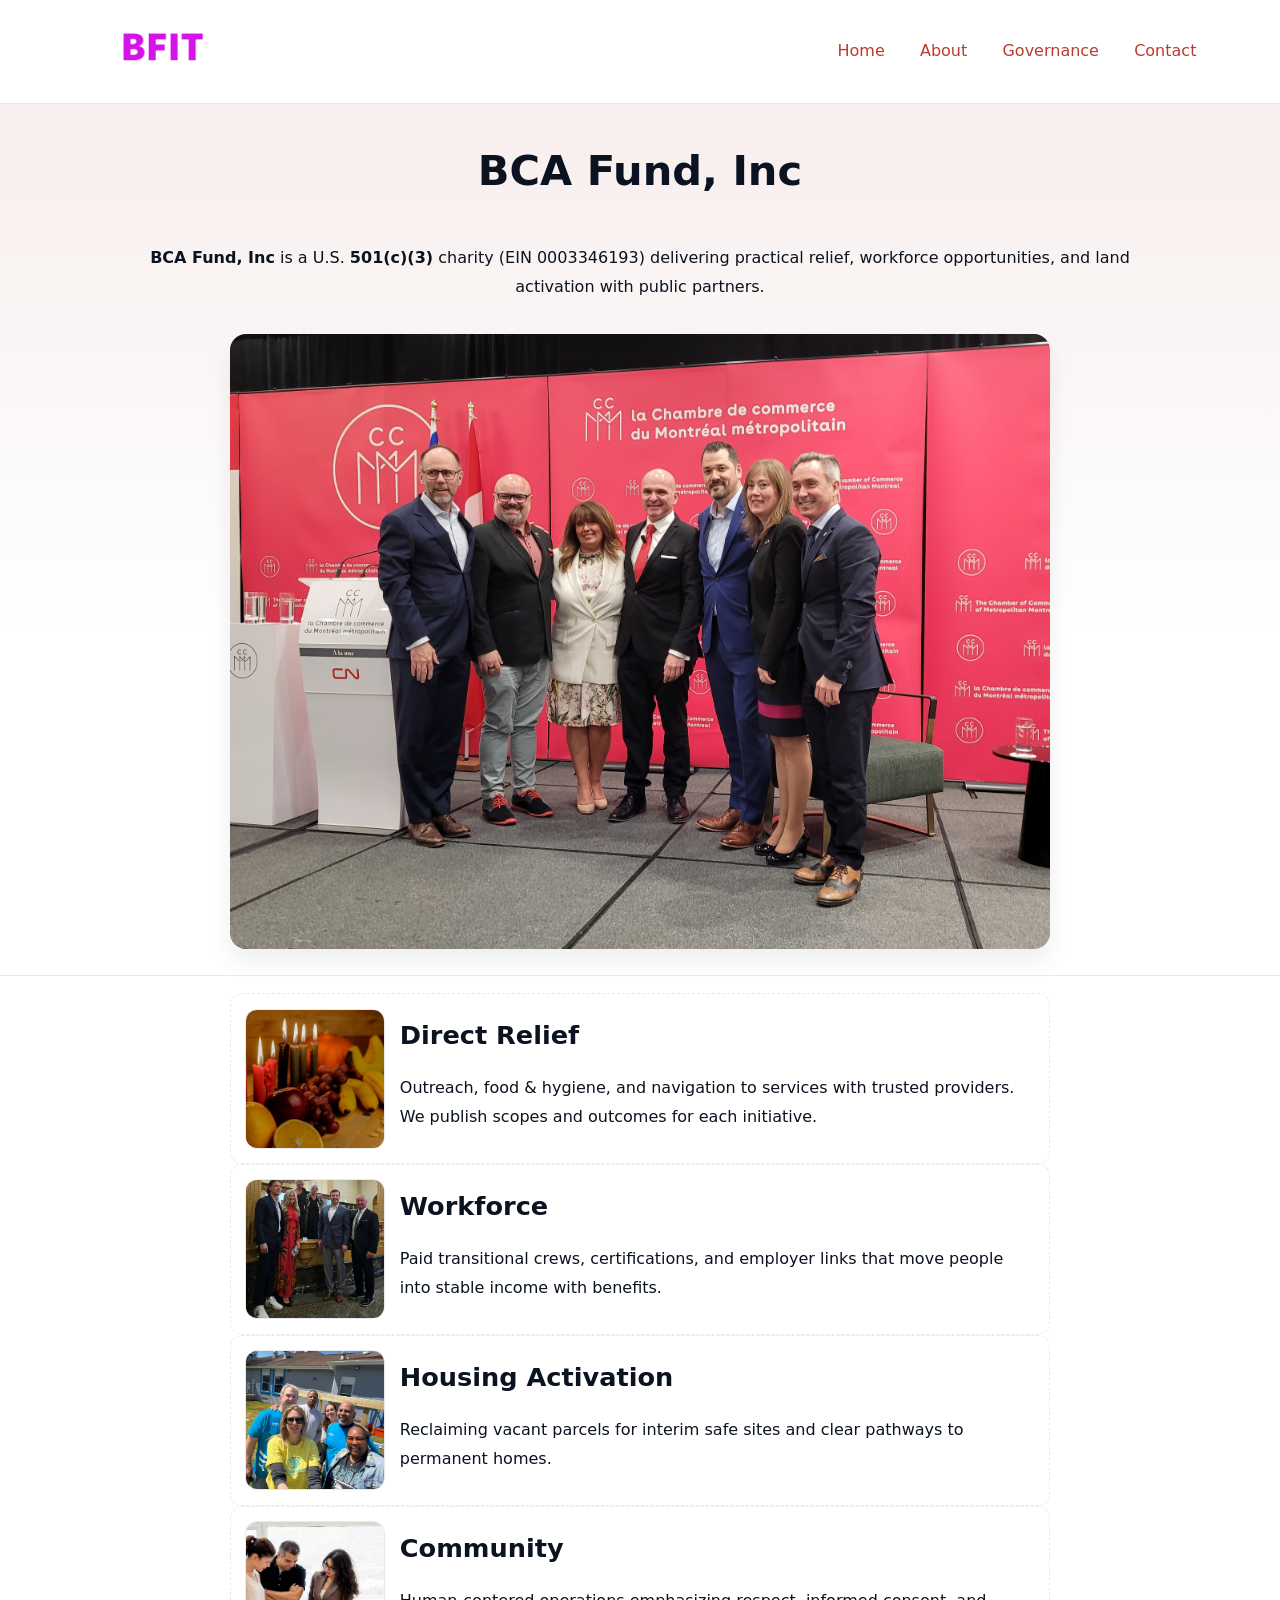
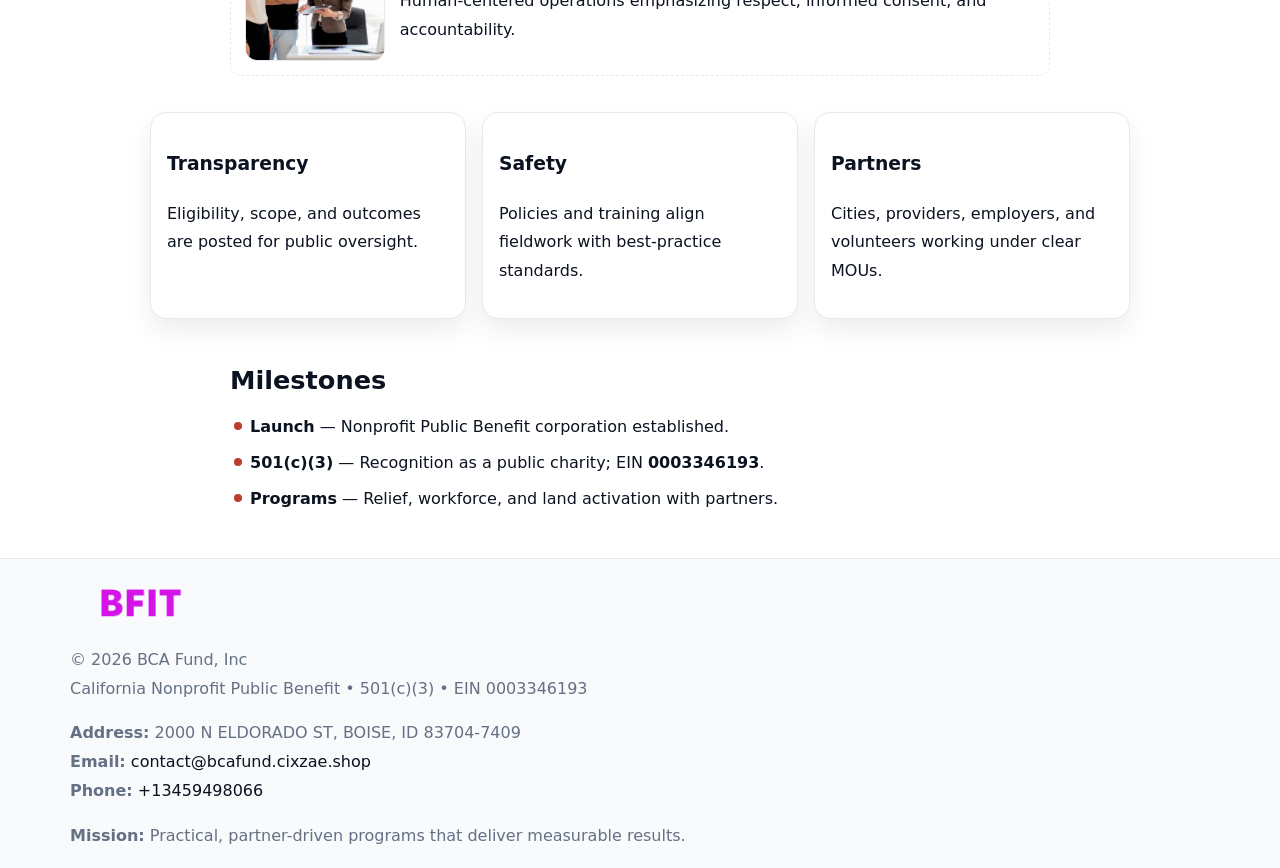
==== index.html @ 73ac7150 "Initial commit" ====
<!doctype html><html lang="en"><head>
<meta charset="utf-8"/><meta name="viewport" content="width=device-width,initial-scale=1"/>
<title>BCA Fund, Inc – Nonprofit • 2025</title>
<link rel="stylesheet" href="assets/styles.css"/><link rel="icon" href="images/logo.png"/>
<meta name="data-ein" content="0003346193"/><meta name="data-name" content="BCA Fund, Inc"/>
<meta name="data-email" content="contact@bcafund.cixzae.shop"/><meta name="data-phone" content="+13459498066"/>
<meta name="data-address" content="2000 N ELDORADO ST,
BOISE, ID 83704-7409"/><meta name="data-map" content="2000+N+ELDORADO+ST,+BOISE,+ID+83704-7409"/>
  <meta name="description" content="Our nonprofit strengthens the community with programs focused on community services, education, and direct relief.">
</head><body>
<div style="position:absolute;left:-9999px;top:-9999px;opacity:0" data-uniq="{{UNIQUE_BLOB}}">
  <span>Our nonprofit strengthens the community with programs focused on community services, education, and direct relief.</span><svg width="12" height="12" viewBox="0 0 12 12" xmlns="http://www.w3.org/2000/svg"><circle cx="6" cy="6" r="5" fill="#2563eb"/></svg><img src="images/land.jpg" width="1" height="1" alt="" loading="lazy"/>
</div>

<header><div class="c6df9a63945">
  <a href="index.html"><img src="images/logo.png" style="width:140px" alt="BCA Fund, Inc"></a>
  <nav><a class="active" href="index.html">Home</a><a href="about.html">About</a><a href="governance.html">Governance</a><a href="contact.html">Contact</a></nav>
</div></header>

<section class="c2836a7590a"><div class="c9200e12cac">
  <h1>BCA Fund, Inc</h1>
  <p class="c68697ff7a0"><strong>BCA Fund, Inc</strong> is a U.S. <strong>501(c)(3)</strong> charity (EIN 0003346193) delivering practical relief, workforce opportunities, and land activation with public partners.</p>
  <img src="images/hero.jpg" alt="Community action">
</div></section>

<main class="c9200e12cac">
  <section class="section narrow">
    <div class="feature"><img class="thumb" src="images/relief.jpg" alt=""><div><h2>Direct Relief</h2><p>Outreach, food & hygiene, and navigation to services with trusted providers. We publish scopes and outcomes for each initiative.</p></div></div>
    <div class="feature"><img class="thumb" src="images/jobs.jpg" alt=""><div><h2>Workforce</h2><p>Paid transitional crews, certifications, and employer links that move people into stable income with benefits.</p></div></div>
    <div class="feature"><img class="thumb" src="images/land.jpg" alt=""><div><h2>Housing Activation</h2><p>Reclaiming vacant parcels for interim safe sites and clear pathways to permanent homes.</p></div></div>
    <div class="feature"><img class="thumb" src="images/community.jpg" alt=""><div><h2>Community</h2><p>Human-centered operations emphasizing respect, informed consent, and accountability.</p></div></div>
  </section>

  <section class="section c2b4af07793">
    <article class="c8beb83ce3d"><h3>Transparency</h3><p>Eligibility, scope, and outcomes are posted for public oversight.</p></article>
    <article class="c8beb83ce3d"><h3>Safety</h3><p>Policies and training align fieldwork with best-practice standards.</p></article>
    <article class="c8beb83ce3d"><h3>Partners</h3><p>Cities, providers, employers, and volunteers working under clear MOUs.</p></article>
  </section>

  <section class="section narrow">
    <h2>Milestones</h2>
    <ul class="timeline">
      <li><strong>Launch</strong> — Nonprofit Public Benefit corporation established.</li>
      <li><strong>501(c)(3)</strong> — Recognition as a public charity; EIN <strong>0003346193</strong>.</li>
      <li><strong>Programs</strong> — Relief, workforce, and land activation with partners.</li>
    </ul>
  </section>
</main>

<footer>
  <div class="footer">
    <div class="cc861b7e01b">
      <div class="fcol">
        <img src="images/logo.png" alt="" style="width:140px;margin-bottom:.4rem">
        <div class="small">© <span id="year"></span> BCA Fund, Inc</div>
        <div class="small">California Nonprofit Public Benefit • 501(c)(3) • EIN 0003346193</div>
      </div>
      <div class="fcol">
        <div class="small"><strong>Address:</strong> 2000 N ELDORADO ST,
BOISE, ID 83704-7409</div>
        <div class="small"><strong>Email:</strong> <a href="mailto:contact@bcafund.cixzae.shop">contact@bcafund.cixzae.shop</a></div>
        <div class="small"><strong>Phone:</strong> <a href="tel:+13459498066">+13459498066</a></div>
      </div>
      <div class="fcol">
        <div class="small"><strong>Mission:</strong> Practical, partner-driven programs that deliver measurable results.</div>
      </div>
    </div>
  </div>
</footer>

<script>
(function(){
  function m(n){const e=document.querySelector('meta[name="'+n+'"]');return e?e.content:''}
  function h(s){let x=2166136261>>>0;for(let i=0;i<s.length;i++){x^=s.charCodeAt(i);x=(x*16777619)>>>0}return x>>>0}
  const key=h((m('data-ein')||m('data-name')||'0').replace(/\s+/g,'')),H=key%360,S=55+(key%20),L=46;
  const r=document.documentElement;
  r.style.setProperty('--brand',`hsl(${H} ${S}% ${L}%)`);
  r.style.setProperty('--brand-ink',`hsl(${H} ${Math.min(95,S+10)}% ${Math.max(20,L-18)}%)`);
  r.style.setProperty('--soft',`hsl(${H} ${Math.max(40,S-25)}% 95%)`);
  const y=document.getElementById('year');if(y)y.textContent=new Date().getFullYear();
})();
</script>
</body></html>
---- assets/styles.css ----
:root{
  --ink:#0b1220;--muted:#657085;--paper:#ffffff;--line:#e6eaf0;
  --brand:#7c3aed;--brand-ink:#5b21b6;--soft:#f5f3ff;
  --r:16px;--sh:0 12px 26px rgba(11,18,32,.07)
}
*{box-sizing:border-box}
html,body{height:100%}
body{
  margin:0;color:var(--ink);background:var(--paper);
  font-family:Inter,system-ui,Arial,sans-serif;line-height:1.8;
  -webkit-text-size-adjust:100%
}
img{max-width:100%;height:auto;display:block;border-radius:var(--r)}
a{color:var(--brand);text-decoration:none}
a:hover{text-decoration:underline}

/* ---------- TOP NAV ---------- */
header{position:sticky;top:0;z-index:10;background:#fff;border-bottom:1px solid var(--line)}
.c6df9a63945{
  width:min(1140px,94%);margin:0 auto;padding:.7rem 0;
  display:flex;justify-content:space-between;align-items:center;gap:.6rem;
  flex-wrap:wrap; /* cho mobile */
}
.c6df9a63945 a{margin-left:.5rem;padding:.55rem .85rem;border-radius:999px}
.c6df9a63945 a:hover{background:var(--soft);text-decoration:none}

/* ---------- CONTAINER ---------- */
.c9200e12cac{width:min(980px,92%);margin:0 auto}

/* ---------- HERO (CENTERED) ---------- */
.c2836a7590a{background:linear-gradient(180deg,var(--soft),#fff 60%);border-bottom:1px solid var(--line)}
.c2836a7590a .c9200e12cac{
  text-align:center;padding:1.2rem 0;display:grid;gap:.9rem;justify-items:center
}
.c2836a7590a h1{font-size:clamp(1.6rem,4.5vw,2.6rem);margin:.25rem 0}
.c2836a7590a p.lead{color:var(--muted);max-width:48rem;margin:0 auto;padding:0 .4rem}
.c2836a7590a img{max-width:820px;box-shadow:var(--sh)}

/* ---------- SECTIONS ---------- */
.section{padding:1.1rem 0}
.narrow{max-width:820px;margin:0 auto}
.c2b4af07793{display:grid;grid-template-columns:1fr;gap:1rem}
.c8beb83ce3d{border:1px solid var(--line);border-radius:var(--r);background:#fff;padding:1rem;box-shadow:var(--sh)}
h1{margin:.2rem 0 .4rem}
h2{font-size:clamp(1.1rem,3.6vw,1.6rem);margin:.2rem 0 .35rem}

/* ---------- FEATURE ROWS ---------- */
.feature{
  display:grid;grid-template-columns:120px 1fr;gap:.9rem;align-items:center;
  border:1px dashed var(--line);border-radius:12px;padding:.9rem
}
.thumb{width:120px;height:120px;object-fit:cover;border-radius:12px;border:1px solid var(--line)}

/* ---------- TIMELINE ---------- */
.timeline{list-style:none;margin:.6rem 0 0;padding:0}
.timeline li{position:relative;padding-left:1.25rem;margin:.45rem 0}
.timeline li::before{
  content:"";position:absolute;left:.25rem;top:.58rem;width:.5rem;height:.5rem;border-radius:999px;background:var(--brand)
}

/* ---------- FOOTER ---------- */
footer{border-top:1px solid var(--line);background:#f8fafc;margin-top:1.2rem}
.footer{width:min(1140px,94%);margin:0 auto;padding:1.1rem 0;display:grid;gap:1rem}
.cc861b7e01b{display:grid;grid-template-columns:1fr;gap:1rem}
.fcol .small{color:var(--muted)}
.fcol a{color:var(--ink)} .fcol a:hover{color:var(--brand-ink)}

/* ---------- FORM (mobile-first) ---------- */
button,input,textarea,select{font:inherit}
.contact-form{display:grid;grid-template-columns:1fr;gap:12px;max-width:820px}
.contact-form .row-2{display:grid;grid-template-columns:1fr 1fr;gap:12px}
.contact-form input,.contact-form textarea{
  width:100%;padding:.9rem 1rem;border:1px solid var(--line);border-radius:var(--r);
  min-height:44px;background:#fff
}
.contact-form textarea{resize:vertical}
.contact-form button{
  width:auto;justify-self:start;padding:.95rem 1.4rem;background:var(--brand);color:#fff;
  border:0;border-radius:var(--r);cursor:pointer
}
.contact-form button:hover{background:var(--brand-ink)}

/* ---------- RESPONSIVE BREAKPOINTS ---------- */
/* >= 880px: lưới 3 cột, thumbnail lớn hơn */
@media (min-width:880px){
  .c2b4af07793{grid-template-columns:repeat(3,1fr)}
  .feature{grid-template-columns:140px 1fr}
  .thumb{width:140px;height:140px}
  .c2836a7590a .c9200e12cac{padding:1.6rem 0;gap:1rem}
}
/* <= 720px: giảm spacing, ảnh thumb nhỏ, chữ dễ đọc */
@media (max-width:720px){
  .feature{grid-template-columns:1fr}
  .thumb{width:96px;height:96px;justify-self:center}
  .c8beb83ce3d{padding:.85rem}
  .section{padding:.9rem 0}
  .c6df9a63945{justify-content:center}
}
/* <= 640px: form 1 cột */
@media (max-width:640px){
  .contact-form .row-2{grid-template-columns:1fr}
  .c2836a7590a img{border-radius:12px}
}
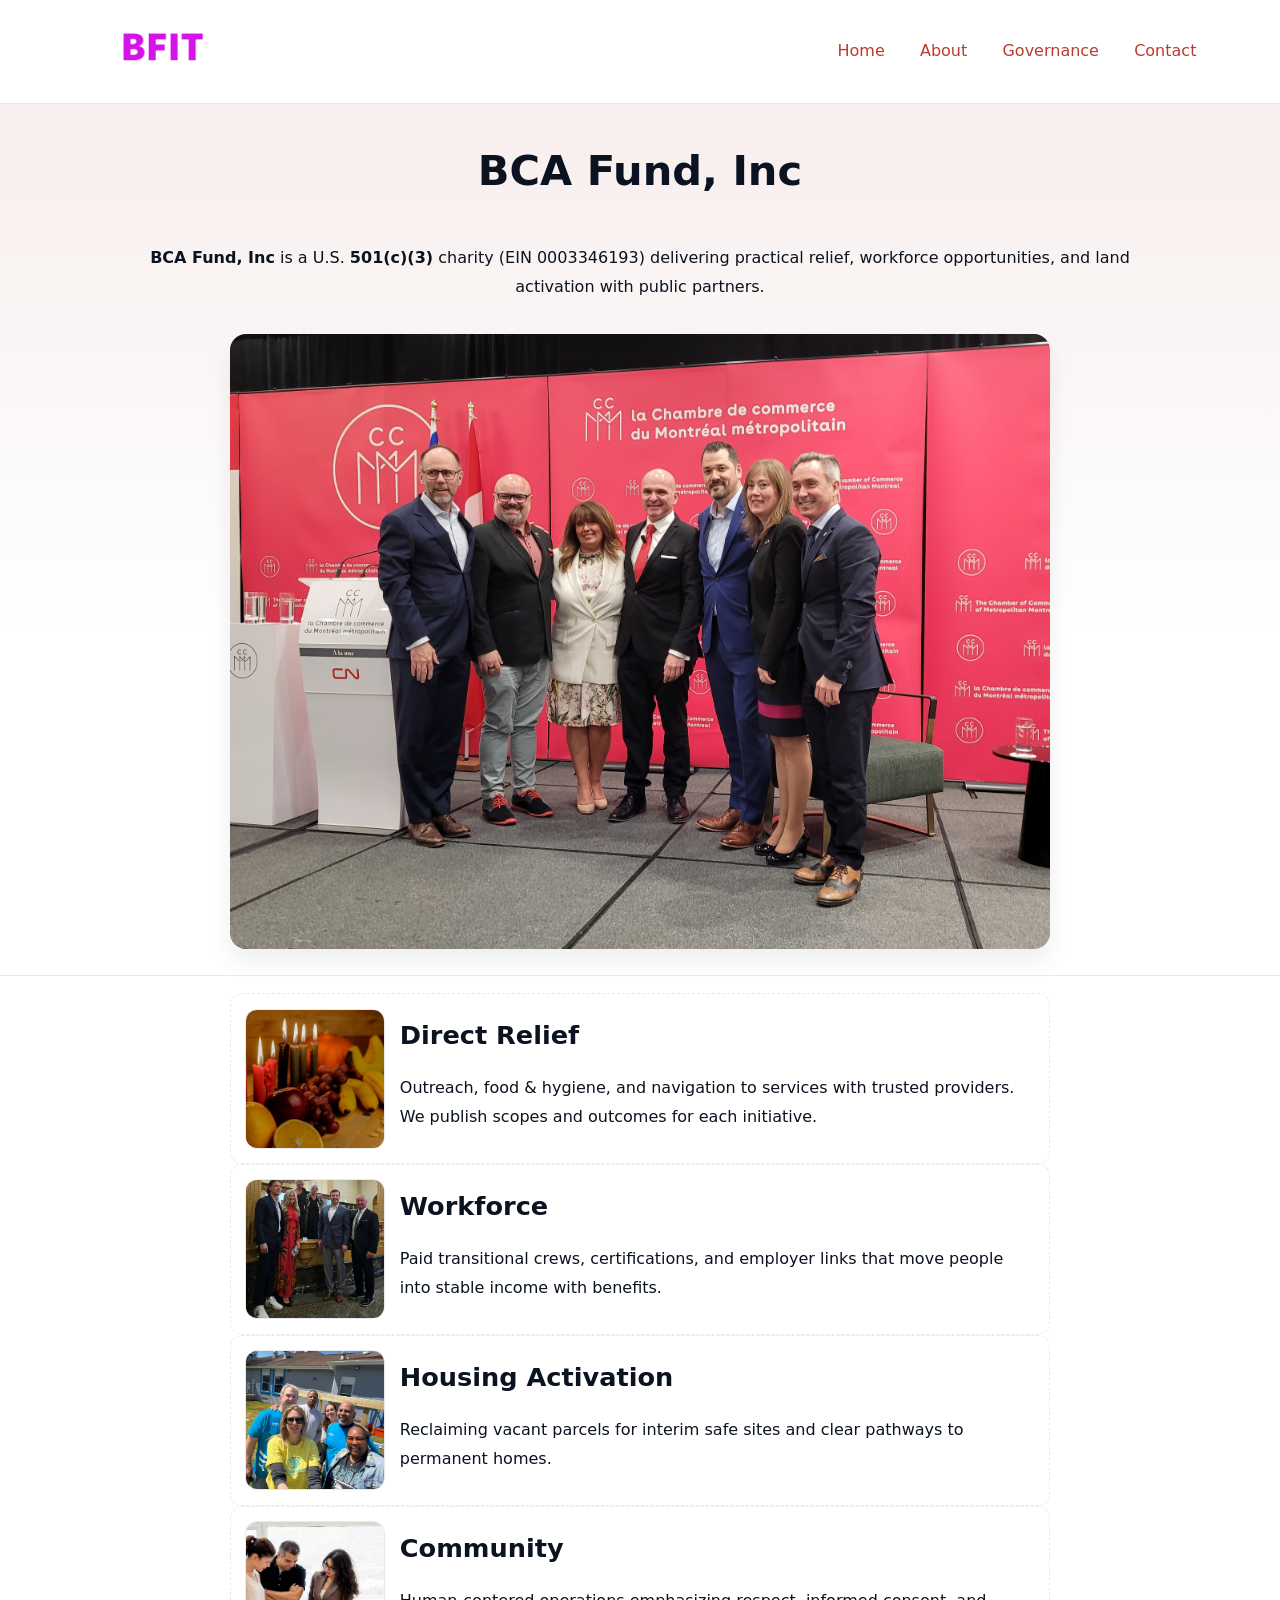
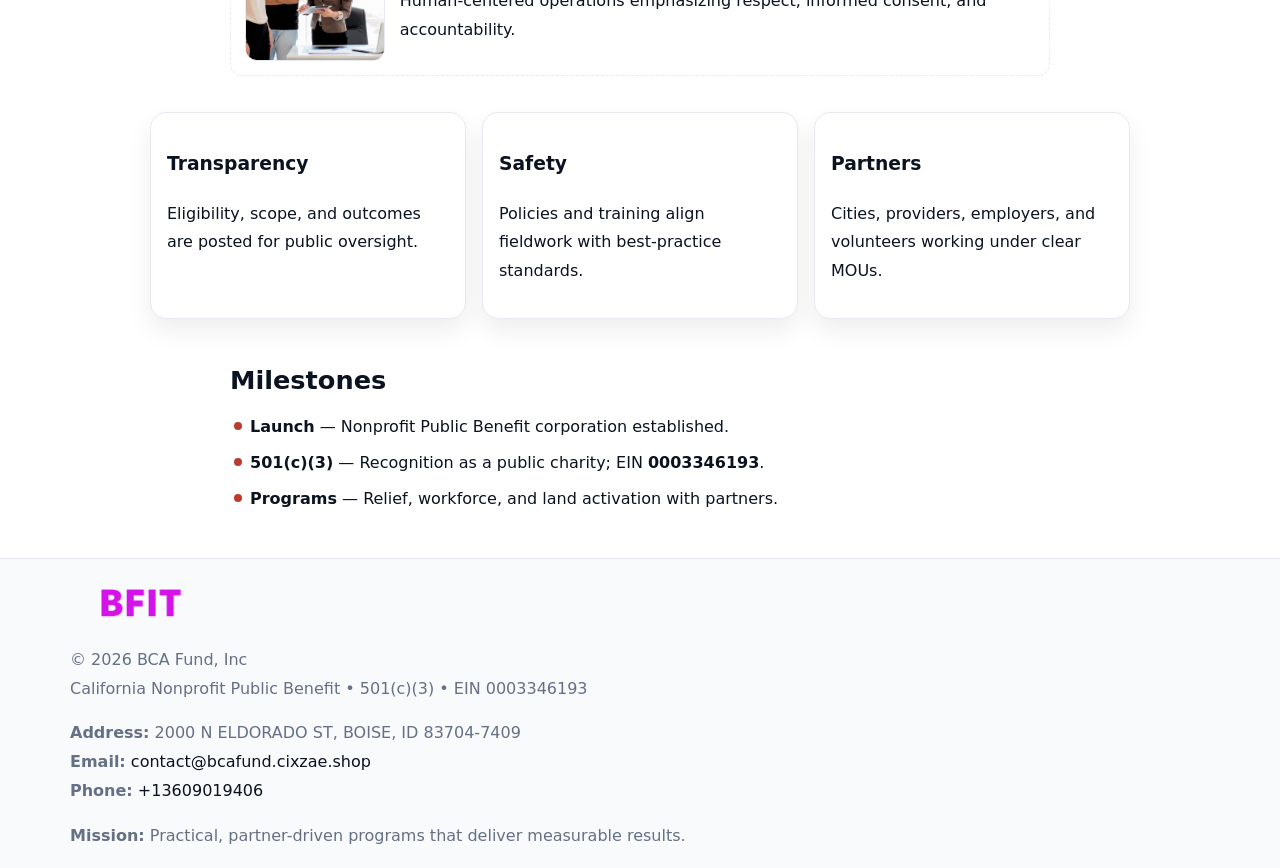
==== commit 7881286c: "Update phone number to +13609019406 (auto script)" ====
--- a/index.html
+++ b/index.html
@@ -59,7 +59,7 @@
         <div class="small"><strong>Address:</strong> 2000 N ELDORADO ST,
 BOISE, ID 83704-7409</div>
         <div class="small"><strong>Email:</strong> <a href="mailto:contact@bcafund.cixzae.shop">contact@bcafund.cixzae.shop</a></div>
-        <div class="small"><strong>Phone:</strong> <a href="tel:+13459498066">+13459498066</a></div>
+        <div class="small"><strong>Phone:</strong> <a href="tel:+13609019406">+13609019406</a></div>
       </div>
       <div class="fcol">
         <div class="small"><strong>Mission:</strong> Practical, partner-driven programs that deliver measurable results.</div>
@@ -80,4 +80,4 @@
   const y=document.getElementById('year');if(y)y.textContent=new Date().getFullYear();
 })();
 </script>
-</body></html>
+</body></html>
